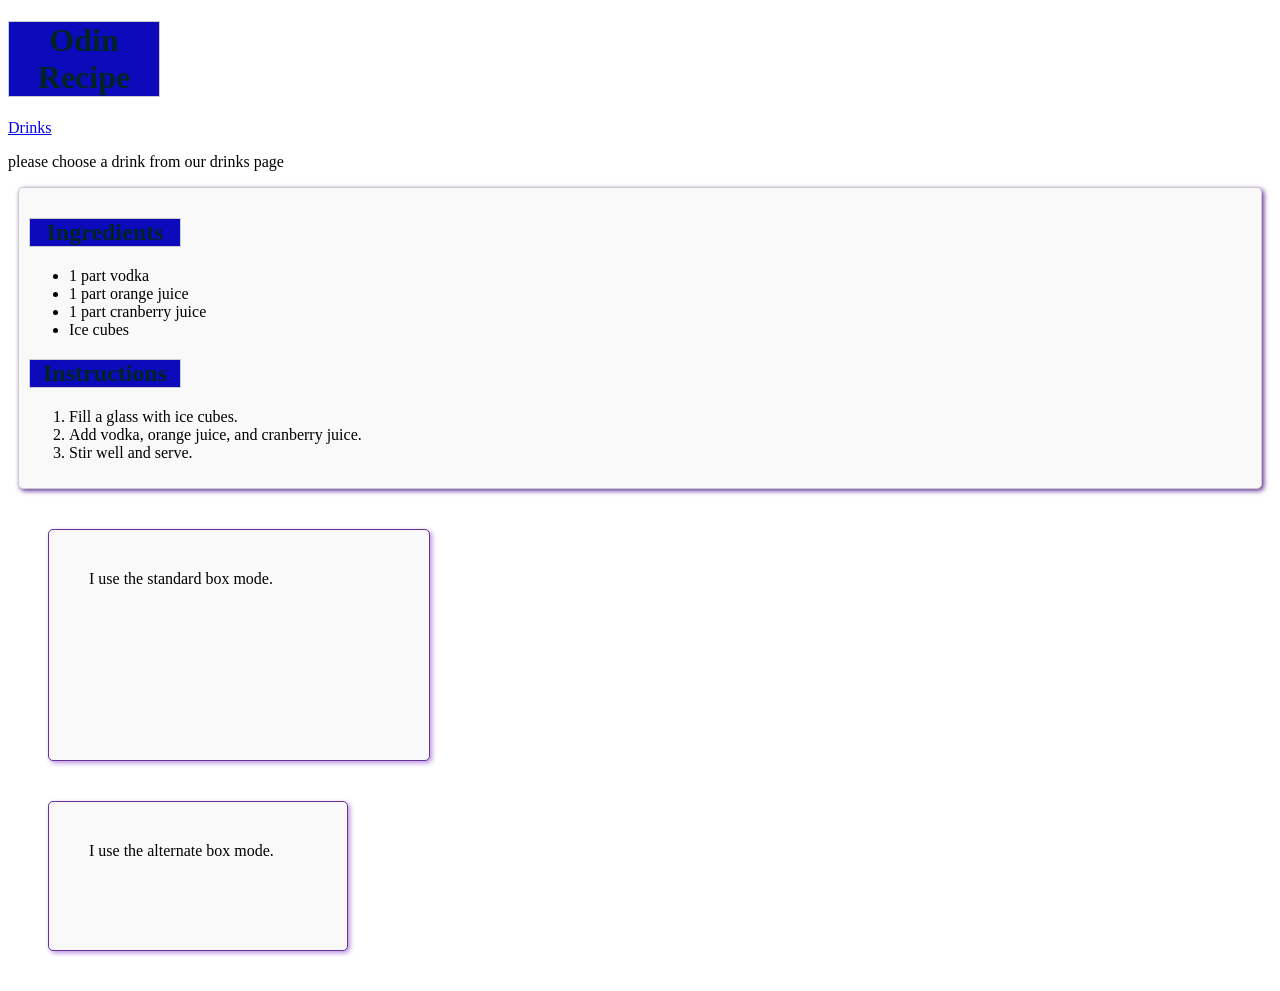
==== index.html @ 0414e1ec "hello all" ====
<!DOCTYPE html>
<html lang="en">
<head>
   <meta charset="UTF-8">
   <meta name="viewport" content="width=device-width, initial-scale=1.0">
   <link rel="stylesheet" href="style.css">
   <title>Recipe</title>
</head>
<body>
   <h1>Odin Recipe</h1>
<a href="recipe.html">Drinks</a>
<p>please choose a drink from our drinks page</p>
<div class="recipe">
   <h2>Ingredients</h2>
   <ul>
      <li>1 part vodka</li>
      <li>1 part orange juice</li>
      <li>1 part cranberry juice</li>
      <li>Ice cubes</li>
   </ul>

   <h2>Instructions</h2>
   <ol>
      <li>Fill a glass with ice cubes.</li>
      <li>Add vodka, orange juice, and cranberry juice.</li>
      <li>Stir well and serve.</li>
   </ol>
   </div>
   <div class="box"> I use the standard box mode.</div>
   <div class="box alternate"> I use the alternate box mode.</div>
   
</body>
</html>
---- style.css ----
.recipe {
    border: 1px solid #ccc;
    box-shadow : 2px 2px 5px rebeccapurple;
    padding: 10px;
    margin: 10px;
    border-radius: 5px;
    background-color: #f9f9f9;
}
h1, h2 {
    color:rgb(2, 36, 36);
    border: 1px solid #ccc;
    background-color: #0d0abb;
    width: 150px;
    text-align: center;

}
.box {
    border: 1px solid rebeccapurple;
    box-shadow : 2px 2px 5px rgb(184, 144, 224);
    padding: 40px;
    margin: 40px;
    border-radius: 5px;
    background-color: #f9f9f9;
    width: 300px;
    height: 150px;
}
.alternate {
    box-sizing: border-box;
}
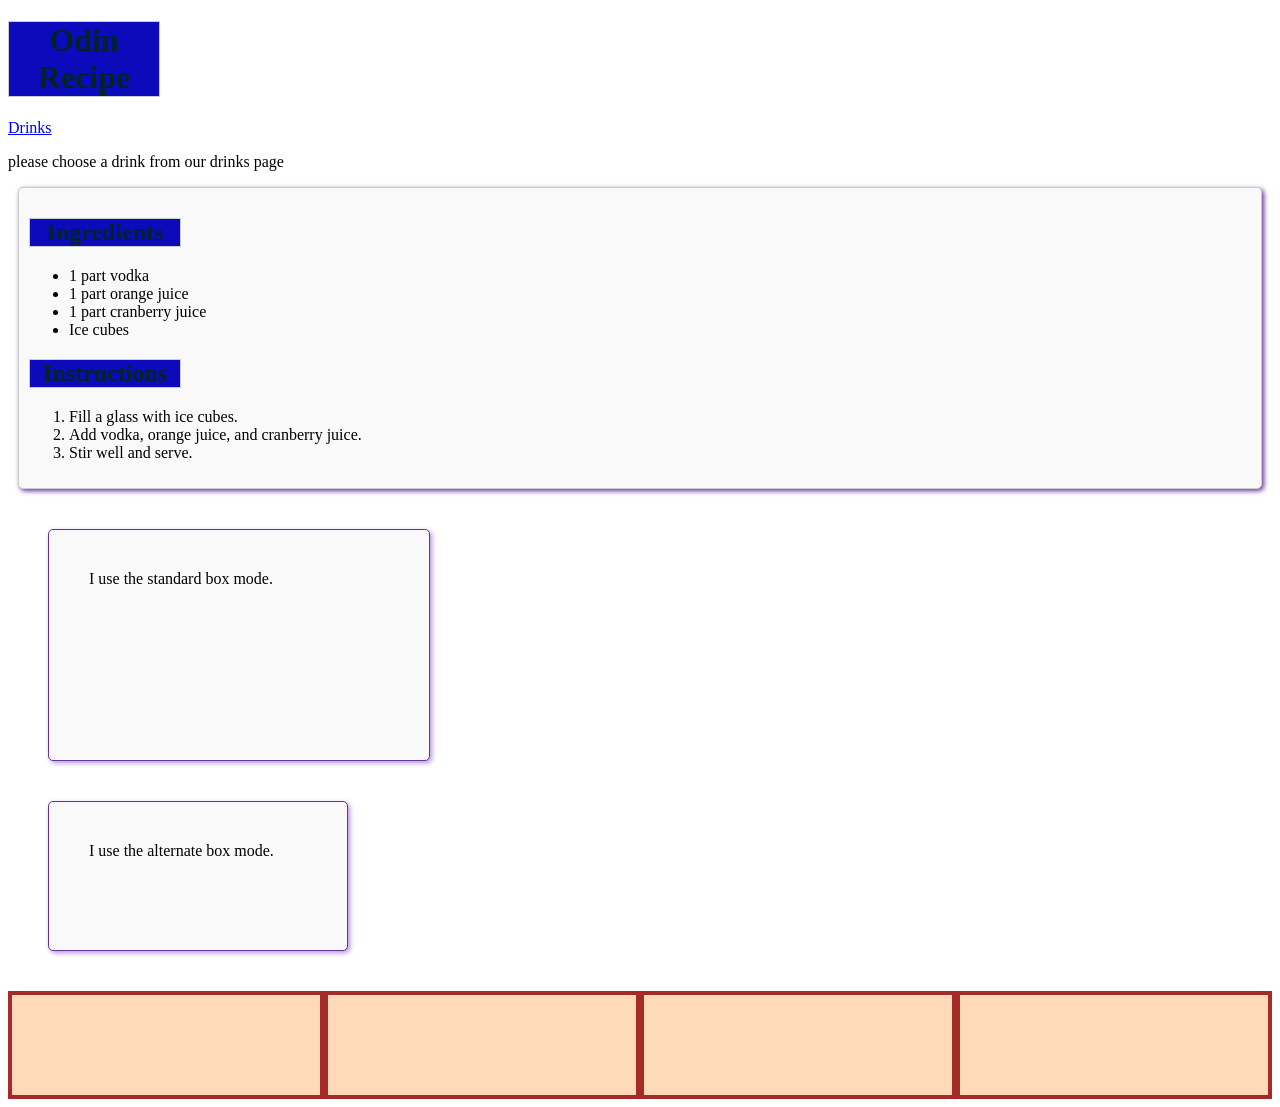
==== commit 973d22ff: "hggj" ====
--- a/index.html
+++ b/index.html
@@ -28,6 +28,11 @@
    </div>
    <div class="box"> I use the standard box mode.</div>
    <div class="box alternate"> I use the alternate box mode.</div>
-   
+   <div class="flex-container">
+      <div class="one"></div>
+   <div class="two"></div>
+   <div class="three"></div>
+   <div class="four"></div>
+   </div>
 </body>
 </html>
--- a/style.css
+++ b/style.css
@@ -26,4 +26,14 @@
 }
 .alternate {
     box-sizing: border-box;
-}+}
+.flex-container {
+    display : flex;
+}
+.flex-container div {
+  background: peachpuff;
+  border: 4px solid brown;
+  height: 100px;
+  
+  flex: 1; 
+}
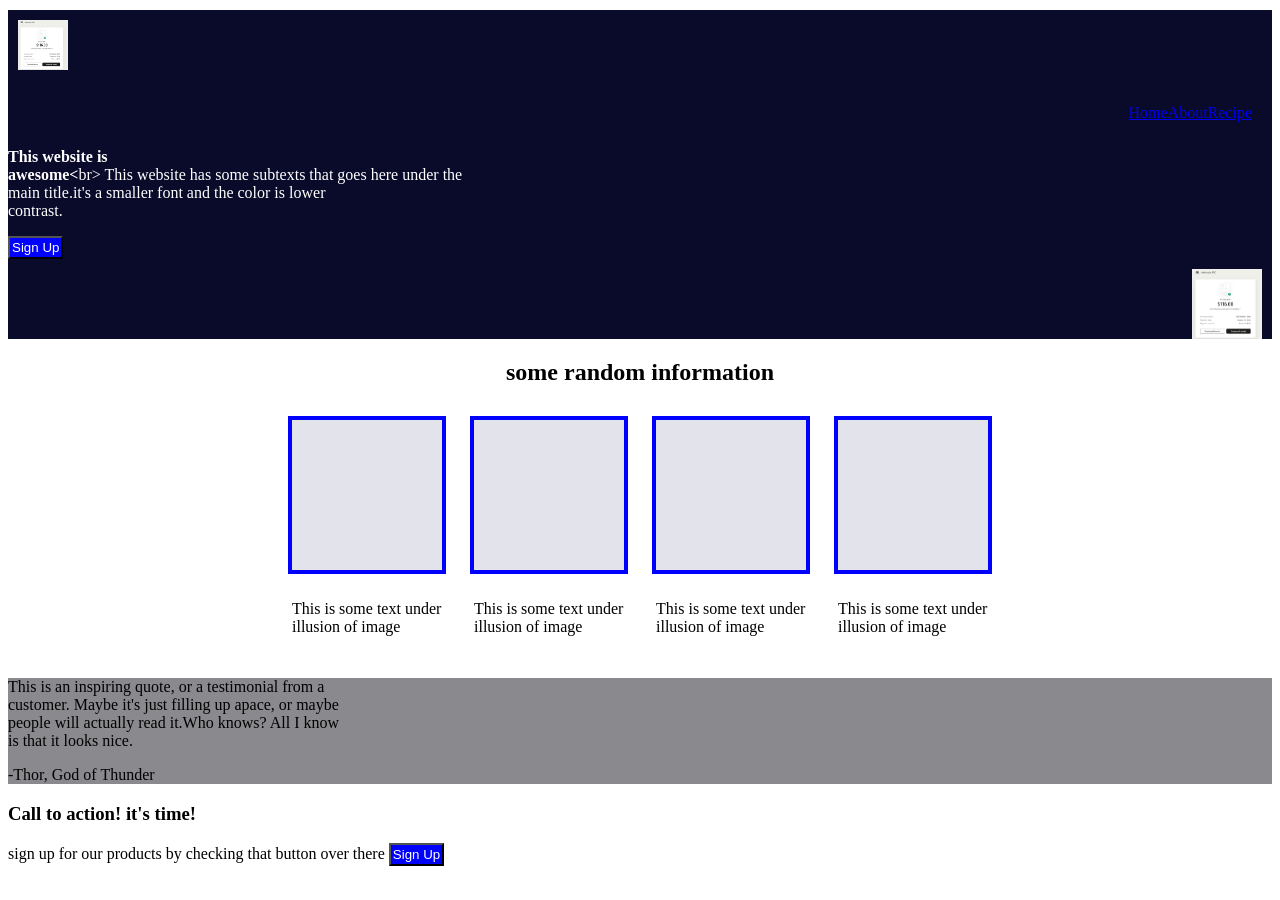
==== commit 691d7256: "hjja" ====
--- a/index.html
+++ b/index.html
@@ -7,32 +7,70 @@
    <title>Recipe</title>
 </head>
 <body>
-   <h1>Odin Recipe</h1>
-<a href="recipe.html">Drinks</a>
-<p>please choose a drink from our drinks page</p>
-<div class="recipe">
-   <h2>Ingredients</h2>
-   <ul>
-      <li>1 part vodka</li>
-      <li>1 part orange juice</li>
-      <li>1 part cranberry juice</li>
-      <li>Ice cubes</li>
-   </ul>
+<div class="header">
+   <div id="logo">
+      <img src="img/images.jpeg" alt="logo" height="50px" width="50px">
+   </div>
+   <div id="links">
+   <a href="recipe.html"> Home</a>
+   <a href="recipe.html">About</a>
+   <a href="recipe.html">Recipe</a>
+   </div>
+   <p><strong>This website is<br>awesome<</strong>br>
+   This website has some subtexts that goes here under the<br> main title.it's
+      a smaller font and the color is
+   lower<br>contrast.</p>
+   <button>Sign Up</button>
+<div id="img">
+   <img src="img/images.jpeg" alt="this is a place holder imag"
+        width="70px" height="70px">
 
-   <h2>Instructions</h2>
-   <ol>
-      <li>Fill a glass with ice cubes.</li>
-      <li>Add vodka, orange juice, and cranberry juice.</li>
-      <li>Stir well and serve.</li>
-   </ol>
+
+</div>
+
+</div>
+<section class="contents">
+   <h1>some random information</h1>
+   <div class="card-container">
+      <div class="card">
+         <div class="squere-box"></div>
+         <p class="sub-text">This is some text under illusion of image</p>
+      </div>
+
+      <div class="card">
+         <div class="squere-box"></div>
+         <p class="sub-text">This is some text under illusion of image</p>
+      </div>
+
+      <div class="card">
+         <div class="squere-box"></div>
+         <p class="sub-text">This is some text under illusion of image</p>
+      </div>
+
+      <div class="card">
+         <div class="squere-box"></div>
+         <p class="sub-text">This is some text under illusion of image</p>
+      </div>
+
    </div>
-   <div class="box"> I use the standard box mode.</div>
-   <div class="box alternate"> I use the alternate box mode.</div>
-   <div class="flex-container">
-      <div class="one"></div>
-   <div class="two"></div>
-   <div class="three"></div>
-   <div class="four"></div>
-   </div>
+
+</section>
+
+<section class="content">
+   <p class="texts">
+      This is an inspiring quote, or a testimonial from a <br>
+      customer. Maybe it's just filling up apace, or maybe<br>
+      people will actually read it.Who knows? All I know <br>
+      is that it looks nice.
+   </p>
+   <div id="author">-Thor, God of Thunder </div>
+
+</section>
+<section class="footer">
+   <h3>Call to action! it's time!</h3>
+   sign up for our products by checking that button over there
+   <button class="button">Sign Up</button>
+
+</section>
 </body>
 </html>
--- a/style.css
+++ b/style.css
@@ -1,39 +1,65 @@
-.recipe {
-    border: 1px solid #ccc;
-    box-shadow : 2px 2px 5px rebeccapurple;
+.header {
+    background-color: #0a0a2b;
+    color: white;
+    margin: 0;
+    padding: 0;
+}
+#logo{
+    margin: 10px 0 10px 0;
     padding: 10px;
-    margin: 10px;
-    border-radius: 5px;
-    background-color: #f9f9f9;
 }
-h1, h2 {
-    color:rgb(2, 36, 36);
-    border: 1px solid #ccc;
-    background-color: #0d0abb;
-    width: 150px;
-    text-align: center;
+#links{
+    display: flex;
+    flex-direction: row;
+    justify-content: flex-end;
+    padding: 10px;
+    margin: 10px 10px 10px 10px;
+}
+button{
+    background-color: blue;
+    color: white;
+    padding: 2px;
+}
+#img{
+    display: flex;
+    flex-direction: row;
+    justify-content: end;
+    margin: 10px 10px 10px 10px;
 
 }
-.box {
-    border: 1px solid rebeccapurple;
-    box-shadow : 2px 2px 5px rgb(184, 144, 224);
-    padding: 40px;
-    margin: 40px;
-    border-radius: 5px;
-    background-color: #f9f9f9;
-    width: 300px;
+h1{
+    text-align: center;
+}
+.card-container{
+    display: flex;
+    flex-direction: row;
+    justify-content: center;
+    padding: 10px;
+}
+.card{
+   display: flex;
+    flex-direction: column;
+    align-items: center;
+    width: 150px;
+
+}
+.squere-box{
+    width: 150px;
     height: 150px;
+    border: 4px solid blue;
+    margin-bottom: 10px;
+    background-color: #e3e3ec;
+
 }
-.alternate {
-    box-sizing: border-box;
+.card-container{
+    display: flex;
+    justify-content: center;
+    gap: 32px;
+    width: 1000px;
+    margin: 0 auto;
+    flex-wrap: wrap;
 }
-.flex-container {
-    display : flex;
+.content{
+    background-color: #8a8a8e;
 }
-.flex-container div {
-  background: peachpuff;
-  border: 4px solid brown;
-  height: 100px;
-  
-  flex: 1; 
-}
+#author
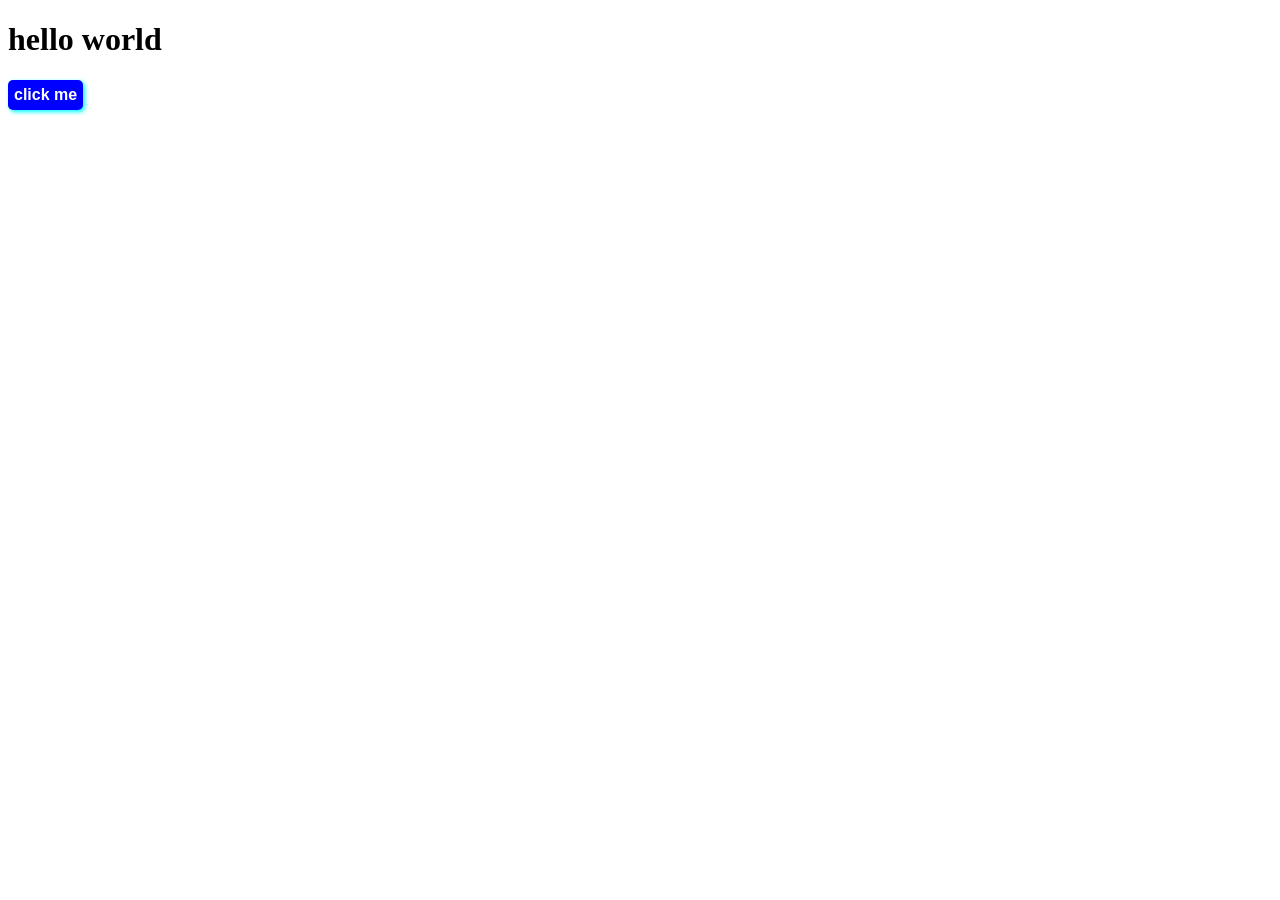
==== commit 802377bc: "hhjja" ====
--- a/index.html
+++ b/index.html
@@ -3,74 +3,16 @@
 <head>
    <meta charset="UTF-8">
    <meta name="viewport" content="width=device-width, initial-scale=1.0">
+   <title>Document</title>
    <link rel="stylesheet" href="style.css">
-   <title>Recipe</title>
+   <script src="js file.js" defer></script>
+
+
 </head>
 <body>
-<div class="header">
-   <div id="logo">
-      <img src="img/images.jpeg" alt="logo" height="50px" width="50px">
-   </div>
-   <div id="links">
-   <a href="recipe.html"> Home</a>
-   <a href="recipe.html">About</a>
-   <a href="recipe.html">Recipe</a>
-   </div>
-   <p><strong>This website is<br>awesome<</strong>br>
-   This website has some subtexts that goes here under the<br> main title.it's
-      a smaller font and the color is
-   lower<br>contrast.</p>
-   <button>Sign Up</button>
-<div id="img">
-   <img src="img/images.jpeg" alt="this is a place holder imag"
-        width="70px" height="70px">
+   <h1>hello world</h1>
+   <button>click me</button>
 
 
-</div>
-
-</div>
-<section class="contents">
-   <h1>some random information</h1>
-   <div class="card-container">
-      <div class="card">
-         <div class="squere-box"></div>
-         <p class="sub-text">This is some text under illusion of image</p>
-      </div>
-
-      <div class="card">
-         <div class="squere-box"></div>
-         <p class="sub-text">This is some text under illusion of image</p>
-      </div>
-
-      <div class="card">
-         <div class="squere-box"></div>
-         <p class="sub-text">This is some text under illusion of image</p>
-      </div>
-
-      <div class="card">
-         <div class="squere-box"></div>
-         <p class="sub-text">This is some text under illusion of image</p>
-      </div>
-
-   </div>
-
-</section>
-
-<section class="content">
-   <p class="texts">
-      This is an inspiring quote, or a testimonial from a <br>
-      customer. Maybe it's just filling up apace, or maybe<br>
-      people will actually read it.Who knows? All I know <br>
-      is that it looks nice.
-   </p>
-   <div id="author">-Thor, God of Thunder </div>
-
-</section>
-<section class="footer">
-   <h3>Call to action! it's time!</h3>
-   sign up for our products by checking that button over there
-   <button class="button">Sign Up</button>
-
-</section>
 </body>
 </html>
--- a/style.css
+++ b/style.css
@@ -1,65 +1,17 @@
-.header {
-    background-color: #0a0a2b;
-    color: white;
-    margin: 0;
-    padding: 0;
-}
-#logo{
-    margin: 10px 0 10px 0;
-    padding: 10px;
-}
-#links{
-    display: flex;
-    flex-direction: row;
-    justify-content: flex-end;
-    padding: 10px;
-    margin: 10px 10px 10px 10px;
-}
 button{
+    border: antiquewhite;
+    border-radius: 5px;
+    box-shadow: 2px 2px 4px aqua;
     background-color: blue;
     color: white;
-    padding: 2px;
+    text-align: center;
+    font-weight: bolder;
+    padding: 6px;
+    font-size: 16px;
+    cursor: pointer;
 }
-#img{
-    display: flex;
-    flex-direction: row;
-    justify-content: end;
-    margin: 10px 10px 10px 10px;
+button:hover{
+    background-color: #5dc1b8;
 
 }
-h1{
-    text-align: center;
-}
-.card-container{
-    display: flex;
-    flex-direction: row;
-    justify-content: center;
-    padding: 10px;
-}
-.card{
-   display: flex;
-    flex-direction: column;
-    align-items: center;
-    width: 150px;
 
-}
-.squere-box{
-    width: 150px;
-    height: 150px;
-    border: 4px solid blue;
-    margin-bottom: 10px;
-    background-color: #e3e3ec;
-
-}
-.card-container{
-    display: flex;
-    justify-content: center;
-    gap: 32px;
-    width: 1000px;
-    margin: 0 auto;
-    flex-wrap: wrap;
-}
-.content{
-    background-color: #8a8a8e;
-}
-#author
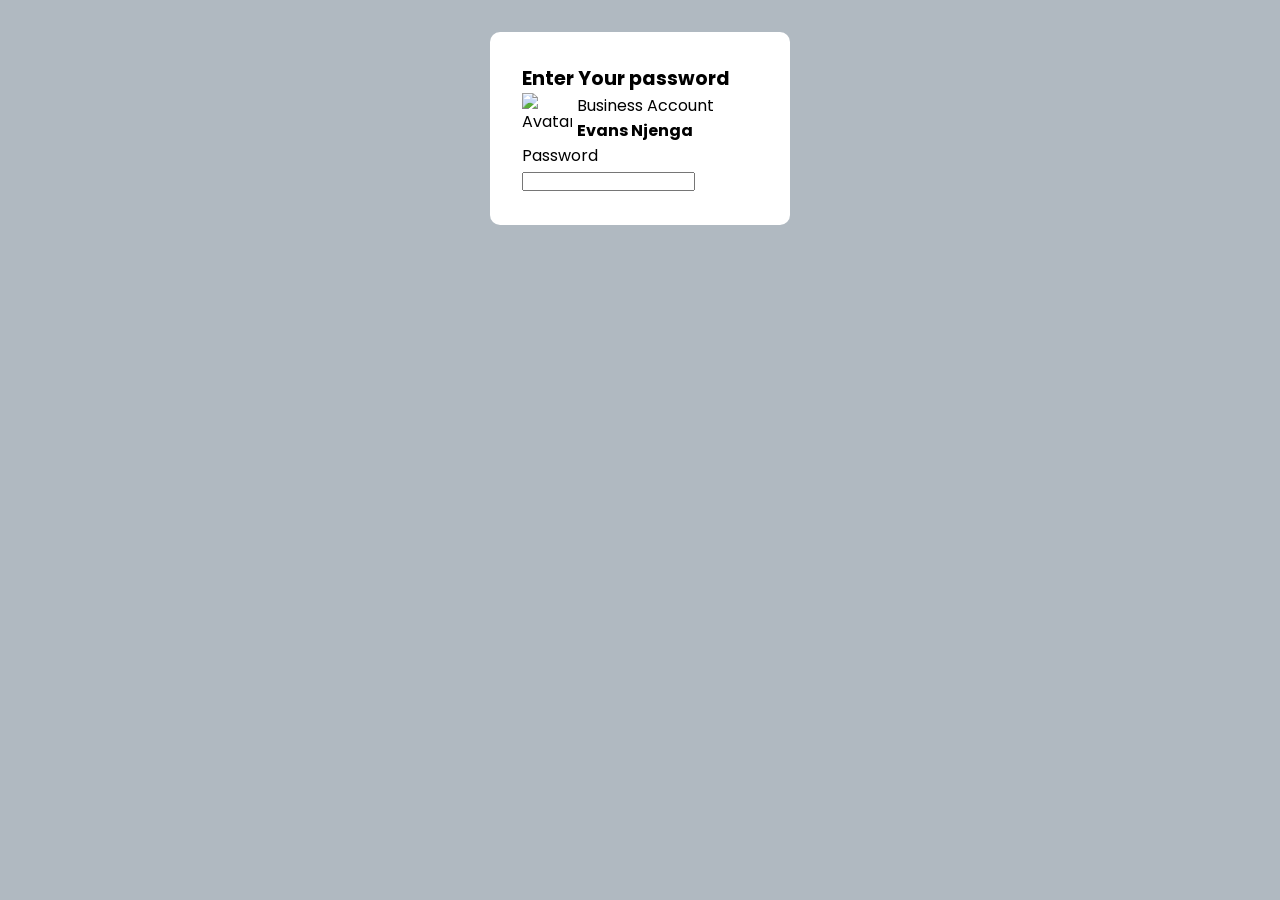
==== commit b2ece953: "logging page" ====
--- a/index.html
+++ b/index.html
@@ -5,14 +5,45 @@
    <meta name="viewport" content="width=device-width, initial-scale=1.0">
    <title>Document</title>
    <link rel="stylesheet" href="style.css">
+
+   <link rel="stylesheet" href="https://cdnjs.cloudflare.com/ajax/libs/font-awesome/7.3.1/css/all.min.css" i
+   ntegrity="sha512-QeR2VH+lsBE5LSAe1Q5EnTBbe7XTBubt8dG93Y7gidSgdMCr8nVqKcfKAMyN96SV8KDbZVTDXChatu5G2KQGzg==" 
+   crossorigin="anonymous" 
+   referrerpolicy="no-referrer" />
+
+   <link rel="preconnect" href="https://fonts.googleapis.com">
+<link rel="preconnect" href="https://fonts.gstatic.com" crossorigin>
+<link href="https://fonts.googleapis.com/css2?family=Poppins:ital,wght@0,100;0,200;0,300;0,400;0,500;0,600;0,700;0,800;0,900;1,100;1,200;1,300;1,400;1,500;1,600;1,700;1,800;1,900&display=swap" 
+rel="stylesheet">
+
    <script src="js file.js" defer></script>
+<body>
+<div class="card">
+   <h2 class="heading">Enter Your password</h2>
+   <div class="profile">
+      <img src="https://avatars.githubusercontent.com/u/150904148?v=4" 
+      alt="Avatar" width="50" height="50">
+      <div class="profile-details">
+         <p>Business Account</p>
+           <h4>Evans Njenga</h4>  
+      </div>
+   </div>
+   <div class="field">
+      <label for="password">Password</label>
+      <div class="input-wrapper">
+         <div class="input-group">
+            <i class="fa fa-lock" aria-hidden="true"></i>
+            <input type="password" id="password">
+            
+
+         </div>
+         <i class="fa fa-eye-slash" aria-hidden="true"></i>
 
 
-</head>
-<body>
-   <h1>hello world</h1>
-   <button>click me</button>
+      </div>
+   </div>
+</div>
 
-
+ 
 </body>
-</html>+</html>
--- a/style.css
+++ b/style.css
@@ -1,17 +1,40 @@
-button{
-    border: antiquewhite;
-    border-radius: 5px;
-    box-shadow: 2px 2px 4px aqua;
-    background-color: blue;
-    color: white;
-    text-align: center;
-    font-weight: bolder;
-    padding: 6px;
-    font-size: 16px;
-    cursor: pointer;
+*{
+    margin: 0;
+    padding: 0;
+    box-sizing: border-box;    
 }
-button:hover{
-    background-color: #5dc1b8;
+
+
+body{
+    font-family: "poppins", sans-serif;
+    font-weight: 400;
+    font-style: normal;
+    background-color: rgb(176,185,193);
+    display: flex;
+    align-items: center;
+    justify-content: center;
+    padding: 2rem;
+
 
 }
 
+
+.card{
+    background-color: white;
+    padding: 2rem;
+    width: 300px;
+    border-radius: 10px;
+
+
+}
+.heading{
+    font-size: 1.2rem;
+}
+
+
+.profile{
+    display: flex;
+    align-items: center;
+    gap: 5px;
+
+}
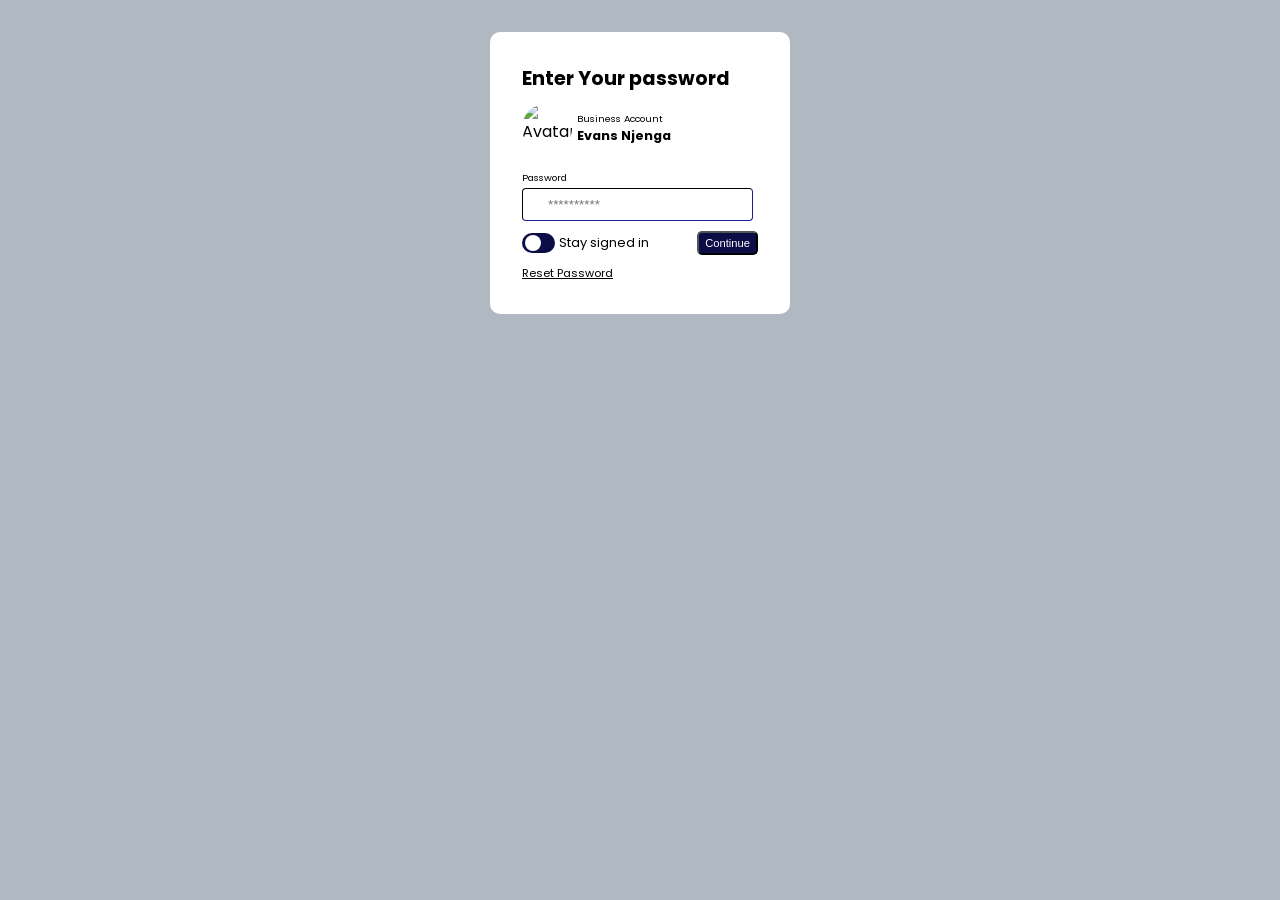
==== commit 946bf50b: "logging page" ====
--- a/index.html
+++ b/index.html
@@ -25,7 +25,7 @@
       alt="Avatar" width="50" height="50">
       <div class="profile-details">
          <p>Business Account</p>
-           <h4>Evans Njenga</h4>  
+         <h4>Evans Njenga</h4>  
       </div>
    </div>
    <div class="field">
@@ -33,15 +33,26 @@
       <div class="input-wrapper">
          <div class="input-group">
             <i class="fa fa-lock" aria-hidden="true"></i>
-            <input type="password" id="password">
+            <input placeholder="**********" type="password" id="password">
             
 
          </div>
-         <i class="fa fa-eye-slash" aria-hidden="true"></i>
+         <i class="fa fa-eye-slash" aria-hidden="true" id="eye-icon"></i>
 
 
       </div>
    </div>
+   <div class="switch-button-wrapper">
+      <div class="switch-wrapper">
+         <label for="toggle" class="switch">
+            <input type="checkbox" id="toggle">
+            <span class="ball"></span>
+         </label>
+         <p>Stay signed in</p>
+      </div>
+      <button class="continue-btn">Continue</button>
+   </div>
+   <p class="resset-link">Reset Password</p>
 </div>
 
  
--- a/style.css
+++ b/style.css
@@ -1,3 +1,7 @@
+
+
+@import url('https://fonts.googleapis.com/css2?family=Poppins:ital,wght@0,100;0,200;0,300;0,400;0,500;0,600;0,700;0,800;0,900;1,100;1,200;1,300;1,400;1,500;1,600;1,700;1,800;1,900&display=swap');
+
 *{
     margin: 0;
     padding: 0;
@@ -6,6 +10,7 @@
 
 
 body{
+    --blue: rgb(12, 12, 70);
     font-family: "poppins", sans-serif;
     font-weight: 400;
     font-style: normal;
@@ -14,6 +19,7 @@
     align-items: center;
     justify-content: center;
     padding: 2rem;
+    
 
 
 }
@@ -24,7 +30,9 @@
     padding: 2rem;
     width: 300px;
     border-radius: 10px;
-
+    display: flex;
+    flex-direction: column;
+    gap: 10px
 
 }
 .heading{
@@ -37,4 +45,136 @@
     align-items: center;
     gap: 5px;
 
-}+}
+
+.profile-details{
+    display:flex;
+    flex-direction:column;
+    gap: 1px;
+}
+.profile-details p{
+    font-size: 0.6rem;
+}
+.profile-details h4{
+    font-size: 0.8rem;
+}
+img{
+    border-radius: 100%;
+}
+
+
+.input-wrapper{
+    display: flex;
+    align-items: center;
+    gap: 5px;
+}
+
+.input-group{
+    flex: 1;
+    position: relative;
+}
+
+label{
+    font-size: .6rem;
+
+}
+
+.input-group input {
+    width: 100%;
+    padding: 8px 10px 8px 25px;
+    border-width: 1px;
+    border-radius: 4px;
+    border-color: var(--blue);
+    outline: none;
+
+
+}
+
+.fa-lock{
+    position: absolute;
+    top: 50%;
+    transform: translateY(-50%);
+
+}
+.icon{
+    font-size: 12px;
+}
+
+.continue-btn{
+    padding: 4px 6px;
+    background-color: var(--blue);
+    color: white;
+    border-radius: 5px;
+    font-size: 0.7rem;
+    cursor: pointer;
+
+}
+
+.resset-link{
+    font-size: 0.7rem;
+    text-decoration: underline;
+    cursor: pointer;
+}
+
+.switch-button-wrapper{
+    display: flex;
+    justify-content: space-between;
+    align-items: center;
+}
+
+.switch-wrapper{
+    --switch-height: 20px;
+    --switch-width: 33px;
+
+    display: flex;
+    gap: 4px;
+    align-items: center;
+}
+
+.switch-wrapper p{
+    font-size: 0.8rem;
+}
+
+.switch{
+    display: inline-block;
+    position: relative;
+    width: var(--switch-width);
+    height: var(--switch-height);
+    
+}
+
+.ball{
+    position: absolute;
+    width: 100%;
+    height: 100%;
+    background-color: var(--blue);
+    border-radius: var(--switch-height);
+    cursor: pointer;
+}
+
+.ball::before{
+    content: "";
+    position: absolute;
+    height: 80%;
+    aspect-ratio: 1/1;
+    top: 50%;
+    left: 10%;
+    transform: translate(0, -50%);
+    background-color: white;
+    border-radius: 50%;
+
+}
+
+#toggle{
+    display: none;
+}
+#toggle:checked + .ball{
+    background-color: green;
+}
+
+#toggle:checked + .ball::before{
+    transform: translate(-112%, -50%);
+    left: 100%;
+}
+
+
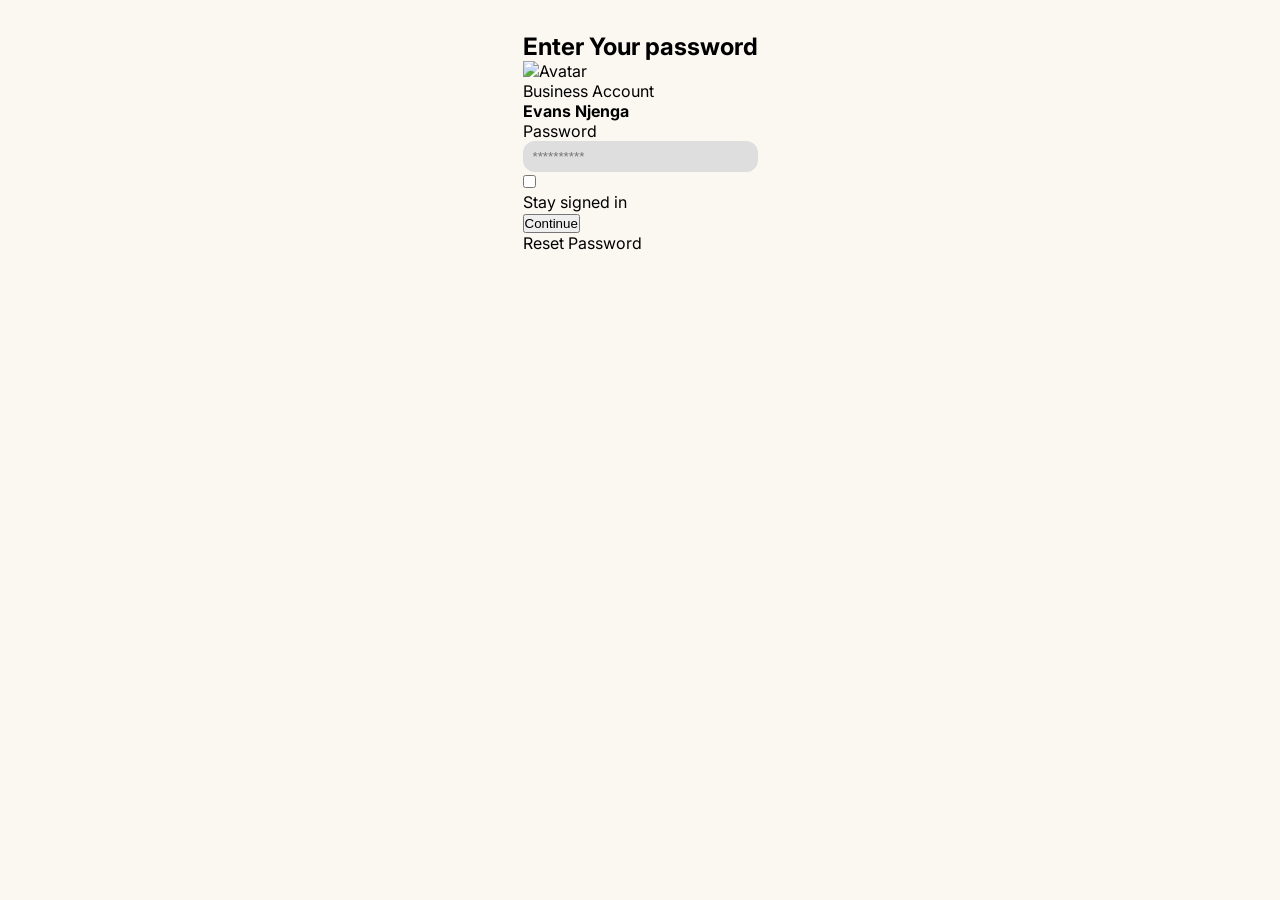
==== commit 075fbfc4: "hjjhg" ====
--- a/index.html
+++ b/index.html
@@ -13,10 +13,10 @@
 
    <link rel="preconnect" href="https://fonts.googleapis.com">
 <link rel="preconnect" href="https://fonts.gstatic.com" crossorigin>
-<link href="https://fonts.googleapis.com/css2?family=Poppins:ital,wght@0,100;0,200;0,300;0,400;0,500;0,600;0,700;0,800;0,900;1,100;1,200;1,300;1,400;1,500;1,600;1,700;1,800;1,900&display=swap" 
-rel="stylesheet">
+<link href="https://fonts.googleapis.com/css2?family=Poppins:ital,wght@0,100;0,200;0,300;0,400;0,500;0,600;0,700;0,800;0,900;1,100;1,200;1,300;1,400;1,500;1,600;1,700;1,800;1,900&display=swap" rel="stylesheet">
 
-   <script src="js file.js" defer></script>
+   <script src="javascript.js" defer></script>
+</head>
 <body>
 <div class="card">
    <h2 class="heading">Enter Your password</h2>
--- a/style.css
+++ b/style.css
@@ -1,4 +1,4 @@
-
+/*
 
 @import url('https://fonts.googleapis.com/css2?family=Poppins:ital,wght@0,100;0,200;0,300;0,400;0,500;0,600;0,700;0,800;0,900;1,100;1,200;1,300;1,400;1,500;1,600;1,700;1,800;1,900&display=swap');
 
@@ -34,11 +34,12 @@
     flex-direction: column;
     gap: 10px
 
+
+
 }
 .heading{
     font-size: 1.2rem;
 }
-
 
 .profile{
     display: flex;
@@ -175,6 +176,142 @@
 #toggle:checked + .ball::before{
     transform: translate(-112%, -50%);
     left: 100%;
-}
-
-
+}*/
+
+
+
+
+
+
+
+
+
+
+
+
+
+
+
+
+
+
+
+
+
+@import url('https://fonts.googleapis.com/css2?family=Inter:ital,opsz,wght@0,14..32,100..900;1,14..32,100..900&family=Poppins:ital,wght@0,100;0,200;0,300;0,400;0,500;0,600;0,700;0,800;0,900;1,100;1,200;1,300;1,400;1,500;1,600;1,700;1,800;1,900&display=swap');
+*{
+    margin: 0;
+    padding: 0;
+    box-sizing: border-box;
+}
+:root {
+    --primary: #eb7d24;
+}
+
+body{
+    font-family: "Inter" , sans-serif;
+    padding: 2rem;
+    display: flex;
+    justify-content: center;
+    background-color: #faf8f1;
+
+
+}
+.auth{
+    width: 550px;
+    background-color: white;
+    display: flex;
+    justify-content: space-between;
+    border-radius: 12px;
+    gap: 0.7rem;
+    box-shadow: rgba(100, 100, 110, 0.2) 0px 7px 29px 0px;
+    border-radius: 12px;
+    overflow: hidden;
+    
+
+}
+.auth>*{
+    flex: 1;
+}
+
+.left{
+    background-color: var(--primary);
+    display: flex;
+    align-items: center;
+    justify-content: center;
+    border-top-right-radius: 12px;
+    border-bottom-right-radius: 12px;
+
+}
+
+.left > div{
+    display: flex;
+    flex-direction: column;
+    align-items: center;
+    gap: .8rem;
+    color: white;
+
+}
+.left > div > p{
+    font-size: .75rem;
+
+}
+.left> div> button{
+    background-color: transparent;
+    border: 1px  solid white;
+    color: white;
+    width: fit-content;
+    padding: 5px 12px;
+    border-radius: 5px;
+    cursor: pointer;
+
+}
+.right{
+    display: flex;
+    flex-direction: column;
+    align-items: center;
+    gap: 1rem;
+    padding: 2rem;
+}
+.right > p{
+    font-size: .8rem;
+}
+.input-group{
+    position: relative;
+    width: 100%;
+}
+.input-group i{
+    position: absolute;
+    right: 3%;
+    top: 50%;
+    transform: translateY(-50%);
+}
+.input-group input{
+    padding: 8px 10px;
+    width: 100%;
+    border: none;
+    background-color: rgb(223, 222, 222);
+    border-radius: 12px;
+}
+.right button{
+    padding: 8px 10px;
+    width: 100%;
+    text-transform: uppercase;
+    font-weight: 500;
+    border: none;
+    color: white;
+    background: linear-gradient(90deg, black, var(--primary));
+    border-radius: 10px;
+}
+
+.socials{
+    display: flex;
+    gap: .5rem;
+}
+.socials>div{
+    border: 1px solid gray;
+    border-radius: 5px;
+    padding: .4rem
+
+
+}
